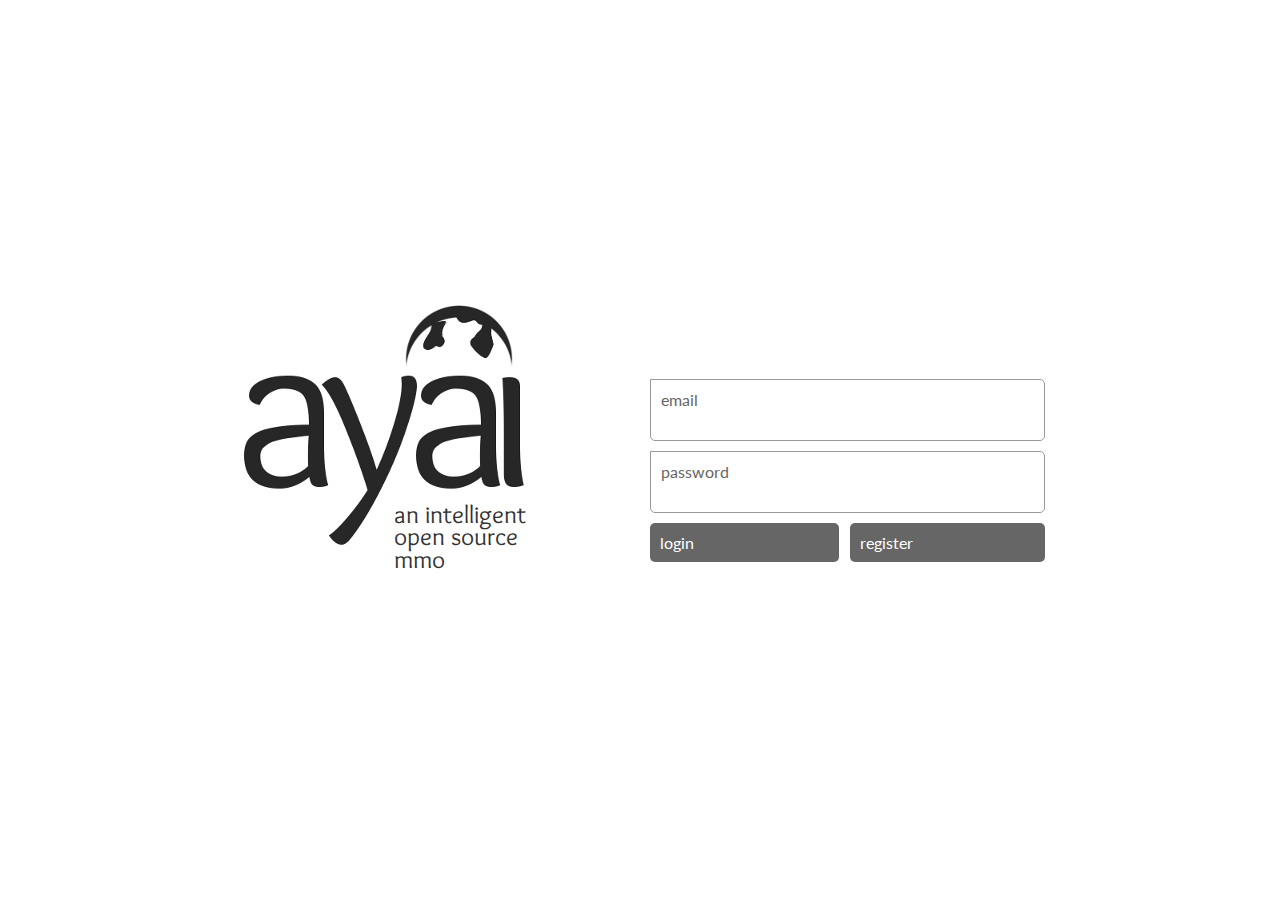
==== editor-tmp/ayai/index.html @ d41b857f "Merge branch 'develop' into inventory" ====
<!doctype html>
<html>
	<head>
		<title>Ayai</title>
		<link href='//fonts.googleapis.com/css?family=Overlock:400,700' rel='stylesheet' type='text/css'>
		<link href='//fonts.googleapis.com/css?family=Lato:400,700' rel='stylesheet' type='text/css'>
		<style>


.login-page {
	display: block;
}

.accounts, .player-content, .admin-content {
	display: none;
}


*, *:before, *:after {
 	-moz-box-sizing: border-box; -webkit-box-sizing: border-box; box-sizing: border-box;	
 }
 
 div { 
 	font-size: 13px;
 }

body {
	color: #333;
	margin: 0;
	font-family: "Lato", sans-serif;
}

body,html,.container,.login-page, table{ 
	height:100%;
}

.container { 
	width: 80%;
	margin: 20px auto 0 auto;
}

.header { 
	height: 100px;
}

.accounts .logo {
	float:left;
	position: relative;
	left: -10px;
}

.menu { 
	line-height: 100px;
	float: right;
}

.links a {
	font-family: "Overlock";
	font-size: 18px;
	font-weight: 700;
	margin-left: 10px;
	
}

a {
	text-decoration: none;
}

a:hover {
	text-decoration: underline;
}

h2 { 
	font-family: "Overlock";
	margin: 0 0 15px 0;
	padding: 0;
}

.content { 
	clear: both;
}

.accounts .side { 
	width: 27%;
	padding-right: 20px;
	float: left;
}

.overview { 
	margin-bottom: 15px;
}

.overview span {
	font-weight: 700;
}

.main {
	width: 73%;
	float: left;
}

.main .label {
	float: left;
	width: 18%;
	padding: 10px;
}

.main input {
	float:left;
	width: 82%;
	padding: 10px;
	border: 1px solid #555;
	outline: none;
}

.main textarea {
	float:left;
	width: 82%;
	padding: 10px;
	border: 1px solid #555;
}

.footer {
	text-align: center;
	padding-top: 25px;
	clear: both;
}

.selection > div {
	padding: 10px;
	border: 1px solid #ccc;
	border-radius: 5px;
	border-top-left-radius: 0;
	margin-bottom: 10px;
	transition: background .4s;
	cursor: pointer;
}

.selection > div:hover {
	background: #eee;
}

.updates > div {
	margin-bottom: 8px;
}

.navigation a {
	display: block;
	font-size: 15px;
}

.navigation h2:first-child { margin: 0 0 5px 0; }
.navigation h2 {
	margin: 10px 0 5px 0;
}

.char .name {
	font-size: 16px;
	font-weight: 700;
}

.login-page .main { 
	float: left;
	width: 50%;
}

.login-page .logo {
	
}

.login-page .side {
	position:relative;
	float: right;
	width: 50%;
	padding-left: 10px;
	top: 80px;
	-webkit-touch-callout: none;
	-webkit-user-select: none;
	-khtml-user-select: none;
	-moz-user-select: none;
	-ms-user-select: none;
	user-select: none;
}

.login-page .subtext {
	font-family: "Overlock";
	font-size: 25px;
	margin: 10px 0;
	position: relative;
	top: -61px;
	right: -158px;
	width: 180px;
	line-height: 90%;
}

.login-page .intro {
	font-size: 14px;
	position: relative;
	top: -55px;
	left: 15px;
	width: 300px;
}

.login-page .side input {
	border: 0px;
	background: none;
	font-size: 16px;
	color: #666666;
	width: 78%;
	font-family: "Lato", sans-serif;
	outline: none;
} 

.login-page .side > div {
	width: 100%;
	background: #fff;
	margin-bottom: 10px;
	border-radius: 5px;
	border-top-left-radius: 0;
	font-size: 16px;
	color: #666666;
	border: 1px solid #999999;
	padding: 10px;
	cursor: pointer;
}

.login-page .side div span {
	width: 21%;
	display: inline-block;
}

.login-page .button{
	display:inline-block;
	background: #666666;
	margin-bottom: 10px;
	border-radius: 5px;
	font-size: 16px;
	color: #fff;
	padding: 10px;
	width: 48%;
	cursor: pointer;
	transition: background .3s;
}

.login-page .button:hover {
	background: #888;
}

.login-page .register {
	position: absolute;
	right: 0;
}

.login-page .login {
}

table {
	width: 815px;
	margin: auto;
}

td { vertical-align: middle; }


		</style>
	</head>
	<body>

		<div class="container">
			<div class="login-page">
				<table><tr><td>
					<div class="content">
						<div class="main">
							<div class="logo">
								<img src="splashlogo.png">
							</div>
							<div class="subtext">
								an intelligent open source mmo
							</div>
							<!--<div class="intro">
								Lorem ipsum dolor sit amet, consectetur adipiscing elit. Etiam eu ante lorem. Ut pulvinar tristique odio eget sagittis. Vestibulum felis augue, lacinia sed ultricies quis, ultrices in lectus. 
							</div>-->
						</div>
						<div class="side">
							<div class="email">
								<span>email</span>
								<input class="email-input" type="text"></input>
							</div>
							<div class="password">
								<span>password</span>
								<input class="pw-input" type="password"></input>
							</div>
							<span class="login button">
								login
							</span>
							<span class="register button">
								register
							</span>
						</div>
					</div>
				</td></tr></table>
			</div>
			<div class="accounts">
				<div class="header">
					<div class="logo"><img src="header.png"></div>
					<div class="menu">
						<div class="links">
							<a href="#">messages (0)</a>
							<a href="#game">game</a>
							<a href="#admin">admin</a>
							<a href="#">settings</a>
							<a href="#logout">logout</a>
						</div>
					</div>
				</div>
				<div class="content admin-content">
					<div class="side">
						<div class="navigation">
							<h2>game</h2>
							<a href="#">spells</a>
							<a href="#">items</a>
							<a href="#">npcs</a>
							<a href="#">maps</a>
							<h2>community</h2>
							<a href="#">users</a>
							<a href="#">groups</a>
							<a href="#">banlist</a>
							<a href="#">tickets</a>
						</div>
					</div>
					<div class="main">
						<div>
							<span class="label">Field</span>
							<input type="text"></input>
						</div>
						<div>
							<span class="label">Field</span>
							<textarea></textarea>
						</div>
					</div>
				</div>
				<div class="content player-content">
					<div class="side">
						<div class="overview">
							<h2>overview</h2>
							<div class="game"><span>Game:</span> Ayai (1.2)</div>
							<div class="revision"><span>Last Revision:</span> January 5, 2014</div>

							<div class="server"><span>Server:</span> US East</div>
							<div class="players"><span>Players online:</span> 237</div>
						</div>
						<div class="updates">
							<h2>latest updates</h2>
							<div>
								Bandit's (NPC) health raised from 150 to 175.
							</div>
							<div>
								Salvage's (NPC) walking speed increased by 20%.
							</div>
							<div>
								<a>View all recent updates (7 since your last login)</a>
							</div>
						</div>
					</div>
					<div class="main">
						<div class="selection">
							<h2>character selection</h2>
							<div class="char">
								<div class="icon"></div>
								<div class="name">Orunin</div>
								<div class="info">Level 15 Paladin</div>
							</div>
							<div class="char">
								<div class="icon"></div>
								<div class="name">Torle</div>
								<div class="info">Level 15 Druid</div>
							</div>
							<div class="new">
								<div class="plus"></div>
								<div class="text">Create a new character...</div>
							</div>
						</div>
					</div>
				</div>
				<div class="footer">
					<a href="#">about</a> &ndash;
					<a href="#">github</a> &ndash;
					<a href="#">change log</a> &ndash;
					<a href="#">faq</a> &ndash;
					<a href="#">contact</a>
				</div>
			</div>
		</div>

		<script src="//ajax.googleapis.com/ajax/libs/jquery/2.0.3/jquery.min.js"></script>
		<script>
			$links = $(".links a");
			$registerBtn = $(".register.button");
			$loginBtn = $(".login.button");

			$emailInput = $(".email-input");
			$passwordInput = $(".pw-input");

			$loginDivs = $(".login-page .side div");

			$links.on("click", function(evt) {
				var $this = $(this);
				var hash = $this.attr("href");
				location.hash = hash;
				if(hash == "#game"){
					$(".login-page").css("display", "none");
					$(".admin-content").css("display", "none");
					$(".accounts").css("display", "block");
					$(".player-content").css("display", "block");
				} else if (hash == "#admin") {
					$(".login-page").css("display", "none");
					$(".player-content").css("display", "none");
					$(".accounts").css("display", "block");
					$(".admin-content").css("display", "block");
				} else if (hash == "#logout") {
					$(".login-page").css("display", "block");
					$(".player-content").css("display", "none");
					$(".accounts").css("display", "none");
					$(".admin-content").css("display", "none");
				}

				evt.preventDefault();
			});

			$loginDivs.click(function(evt) {
				var $this = $(this);
				$this.find("input").focus();
			});

			$loginBtn.click(function(evt){
				evt.preventDefault();
				var info = {
					email: $emailInput.val(),
					password: $passwordInput.val()
				}
				var hash = makeBaseAuth(info);
			
				$.ajax({
					type:"POST",
					url: "/login",
					beforeSend: function(xhr) {
						xhr.setRequestHeader("Authorization", hash);
					},
					success: function(data) {
						console.log(data);
					}
				});
			});

			$registerBtn.click(function(evt){
				evt.preventDefault();
				var info = {
					email: $emailInput.val(),
					password: $passwordInput.val()
				}
				$.post("/register", info, function(data){
					console.log(data);
				});
			});

			function makeBaseAuth(info) {
			  var tok = info.email + ':' + info.password;
			  var hash = btoa(tok);
			  return "Basic " + hash;
			}

			function goToPage(hash) {

			}
		</script>
	</body>
</html>
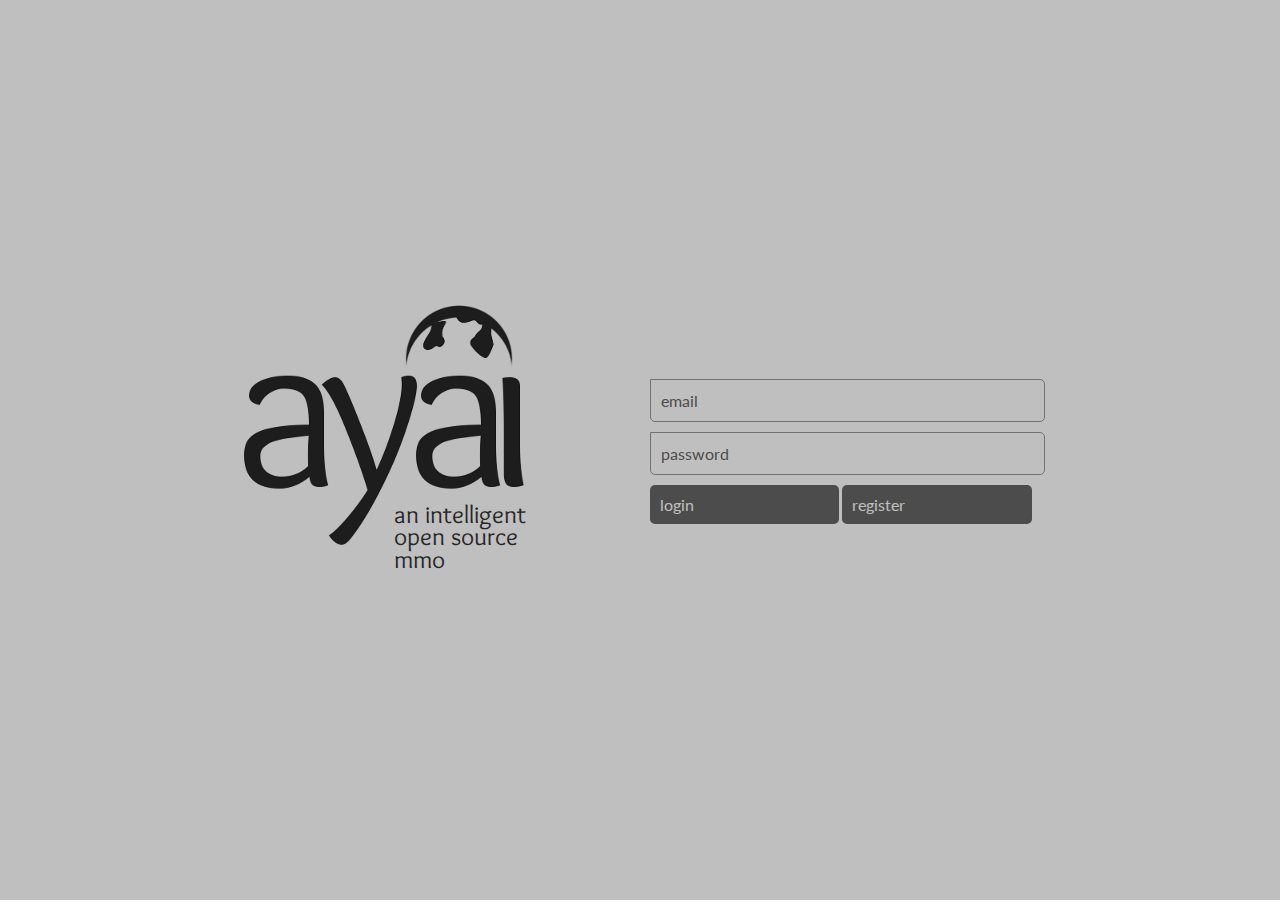
==== commit d22d6fc5: "settings modal" ====
--- a/editor-tmp/ayai/index.html
+++ b/editor-tmp/ayai/index.html
@@ -4,267 +4,42 @@
 		<title>Ayai</title>
 		<link href='//fonts.googleapis.com/css?family=Overlock:400,700' rel='stylesheet' type='text/css'>
 		<link href='//fonts.googleapis.com/css?family=Lato:400,700' rel='stylesheet' type='text/css'>
+		<link href='css/main.css' rel='stylesheet' type='text/css'>
 		<style>
-
-
-.login-page {
-	display: block;
-}
-
-.accounts, .player-content, .admin-content {
-	display: none;
-}
-
-
-*, *:before, *:after {
- 	-moz-box-sizing: border-box; -webkit-box-sizing: border-box; box-sizing: border-box;	
- }
- 
- div { 
- 	font-size: 13px;
- }
-
-body {
-	color: #333;
-	margin: 0;
-	font-family: "Lato", sans-serif;
-}
-
-body,html,.container,.login-page, table{ 
-	height:100%;
-}
-
-.container { 
-	width: 80%;
-	margin: 20px auto 0 auto;
-}
-
-.header { 
-	height: 100px;
-}
-
-.accounts .logo {
-	float:left;
-	position: relative;
-	left: -10px;
-}
-
-.menu { 
-	line-height: 100px;
-	float: right;
-}
-
-.links a {
-	font-family: "Overlock";
-	font-size: 18px;
-	font-weight: 700;
-	margin-left: 10px;
-	
-}
-
-a {
-	text-decoration: none;
-}
-
-a:hover {
-	text-decoration: underline;
-}
-
-h2 { 
-	font-family: "Overlock";
-	margin: 0 0 15px 0;
-	padding: 0;
-}
-
-.content { 
-	clear: both;
-}
-
-.accounts .side { 
-	width: 27%;
-	padding-right: 20px;
-	float: left;
-}
-
-.overview { 
-	margin-bottom: 15px;
-}
-
-.overview span {
-	font-weight: 700;
-}
-
-.main {
-	width: 73%;
-	float: left;
-}
-
-.main .label {
-	float: left;
-	width: 18%;
-	padding: 10px;
-}
-
-.main input {
-	float:left;
-	width: 82%;
-	padding: 10px;
-	border: 1px solid #555;
-	outline: none;
-}
-
-.main textarea {
-	float:left;
-	width: 82%;
-	padding: 10px;
-	border: 1px solid #555;
-}
-
-.footer {
-	text-align: center;
-	padding-top: 25px;
-	clear: both;
-}
-
-.selection > div {
-	padding: 10px;
-	border: 1px solid #ccc;
-	border-radius: 5px;
-	border-top-left-radius: 0;
-	margin-bottom: 10px;
-	transition: background .4s;
-	cursor: pointer;
-}
-
-.selection > div:hover {
-	background: #eee;
-}
-
-.updates > div {
-	margin-bottom: 8px;
-}
-
-.navigation a {
-	display: block;
-	font-size: 15px;
-}
-
-.navigation h2:first-child { margin: 0 0 5px 0; }
-.navigation h2 {
-	margin: 10px 0 5px 0;
-}
-
-.char .name {
-	font-size: 16px;
-	font-weight: 700;
-}
-
-.login-page .main { 
-	float: left;
-	width: 50%;
-}
-
-.login-page .logo {
-	
-}
-
-.login-page .side {
-	position:relative;
-	float: right;
-	width: 50%;
-	padding-left: 10px;
-	top: 80px;
-	-webkit-touch-callout: none;
-	-webkit-user-select: none;
-	-khtml-user-select: none;
-	-moz-user-select: none;
-	-ms-user-select: none;
-	user-select: none;
-}
-
-.login-page .subtext {
-	font-family: "Overlock";
-	font-size: 25px;
-	margin: 10px 0;
-	position: relative;
-	top: -61px;
-	right: -158px;
-	width: 180px;
-	line-height: 90%;
-}
-
-.login-page .intro {
-	font-size: 14px;
-	position: relative;
-	top: -55px;
-	left: 15px;
-	width: 300px;
-}
-
-.login-page .side input {
-	border: 0px;
-	background: none;
-	font-size: 16px;
-	color: #666666;
-	width: 78%;
-	font-family: "Lato", sans-serif;
-	outline: none;
-} 
-
-.login-page .side > div {
-	width: 100%;
-	background: #fff;
-	margin-bottom: 10px;
-	border-radius: 5px;
-	border-top-left-radius: 0;
-	font-size: 16px;
-	color: #666666;
-	border: 1px solid #999999;
-	padding: 10px;
-	cursor: pointer;
-}
-
-.login-page .side div span {
-	width: 21%;
-	display: inline-block;
-}
-
-.login-page .button{
-	display:inline-block;
-	background: #666666;
-	margin-bottom: 10px;
-	border-radius: 5px;
-	font-size: 16px;
-	color: #fff;
-	padding: 10px;
-	width: 48%;
-	cursor: pointer;
-	transition: background .3s;
-}
-
-.login-page .button:hover {
-	background: #888;
-}
-
-.login-page .register {
-	position: absolute;
-	right: 0;
-}
-
-.login-page .login {
-}
-
-table {
-	width: 815px;
-	margin: auto;
-}
-
-td { vertical-align: middle; }
-
-
 		</style>
 	</head>
 	<body>
+
+
+		<div class="modals">
+			<div class="forgotpw">
+				<h2>password recovery</h2>
+				<div>Enter your e-mail address below and we will send you an email that will tell you how to change your password.</div>
+				<div class="password primary-input">
+					<span>email</span>
+					<input class="email-input" type="text"></input>
+				</div>
+				<span class="primary-button">
+					send
+				</span>
+			</div>
+
+
+			<div class="settings">
+				<h2>account settings</h2>
+				<div class="password primary-input">
+					<span>email</span>
+					<input class="email-input" type="text"></input>
+				</div>
+				<div class="password primary-input">
+					<span>password</span>
+					<input class="pw-input" type="password"></input>
+				</div>
+				<span class="primary-button">
+					save
+				</span>
+			</div>
+		</div>
 
 		<div class="container">
 			<div class="login-page">
@@ -282,63 +57,128 @@
 							</div>-->
 						</div>
 						<div class="side">
-							<div class="email">
+							<div class="primary-input email">
 								<span>email</span>
 								<input class="email-input" type="text"></input>
 							</div>
-							<div class="password">
+							<div class="primary-input password">
 								<span>password</span>
 								<input class="pw-input" type="password"></input>
 							</div>
-							<span class="login button">
+							<span class="primary-button login button">
 								login
 							</span>
-							<span class="register button">
+							<span class="primary-button register button">
 								register
 							</span>
 						</div>
 					</div>
 				</td></tr></table>
 			</div>
+			
+
+
+
+
 			<div class="accounts">
 				<div class="header">
-					<div class="logo"><img src="header.png"></div>
+					<div class="logo"><img src="header.png"></div>					
+					<div class="search">
+						<input></input>
+						<div class="results">
+							<div><span>Lorem</span> (item)</div>
+							<div><span>Lorem</span> (item)</div>
+							<div><span>Lorem</span> (item)</div>
+							<div><span>Lorem</span> (item)</div>
+							<div><span>Lorem</span> (item)</div>
+						</div>
+					</div>
 					<div class="menu">
 						<div class="links">
-							<a href="#">messages (0)</a>
 							<a href="#game">game</a>
 							<a href="#admin">admin</a>
-							<a href="#">settings</a>
+							<a href="#settings">settings</a>
 							<a href="#logout">logout</a>
 						</div>
 					</div>
 				</div>
+				
+
+
+
+
 				<div class="content admin-content">
 					<div class="side">
 						<div class="navigation">
 							<h2>game</h2>
+							<a href="#">npc</a>
+							<a href="#">items</a>
+							<a href="#">props</a>
+							<a href="#">classes</a>
 							<a href="#">spells</a>
-							<a href="#">items</a>
-							<a href="#">npcs</a>
-							<a href="#">maps</a>
+							<a href="#">effects</a>
+							<a href="#">factions</a>
+							<a href="#">quests</a>
+							<a href="#">rooms</a>
+							<h2>assets</h2>
+							<a href="#">spritesheets</a>
+							<a href="#">tilesheets</a>
 							<h2>community</h2>
 							<a href="#">users</a>
 							<a href="#">groups</a>
-							<a href="#">banlist</a>
-							<a href="#">tickets</a>
+							<a href="#">analytics</a>
 						</div>
 					</div>
 					<div class="main">
-						<div>
-							<span class="label">Field</span>
-							<input type="text"></input>
-						</div>
-						<div>
-							<span class="label">Field</span>
+						<h2>frostbolt</h2>
+						<div class="breadcrumb">
+							<a href="#">home</a>&nbsp;>&nbsp;
+							<a href="#">spells</a>&nbsp;>&nbsp;
+							<a href="#">frostbolt</a>
+						</div>
+						<div>
+							<span class="label">Name</span>
+							<input type="text"></input>
+						</div>
+						<div>
+							<span class="label">Description</span>
 							<textarea></textarea>
 						</div>
-					</div>
-				</div>
+						<div>
+							<span class="label">Icon</span>
+							<input type="text"></input>
+						</div>
+						<div>
+							<span class="label">Description</span>
+							<input type="text"></input>
+						</div>
+						<div>
+							<span class="label">Damage</span>
+							<input type="text"></input>
+						</div>
+						<div>
+							<span class="label">Damage Type</span>
+							<input type="text"></input>
+						</div>
+						<div>
+							<span class="label">Targetting</span>
+							<input type="text"></input>
+						</div>
+						<div>
+							<span class="label">Effects</span>
+							<input type="text"></input>
+						</div>
+						<div>
+							<span class="label">Range</span>
+							<input type="text"></input>
+						</div>
+					</div>
+				</div>
+
+
+
+
+
 				<div class="content player-content">
 					<div class="side">
 						<div class="overview">
@@ -363,8 +203,8 @@
 						</div>
 					</div>
 					<div class="main">
-						<div class="selection">
-							<h2>character selection</h2>
+						<h2>character selection</h2>
+						<div class="selection">	
 							<div class="char">
 								<div class="icon"></div>
 								<div class="name">Orunin</div>
@@ -382,6 +222,11 @@
 						</div>
 					</div>
 				</div>
+
+
+
+
+
 				<div class="footer">
 					<a href="#">about</a> &ndash;
 					<a href="#">github</a> &ndash;
@@ -393,85 +238,6 @@
 		</div>
 
 		<script src="//ajax.googleapis.com/ajax/libs/jquery/2.0.3/jquery.min.js"></script>
-		<script>
-			$links = $(".links a");
-			$registerBtn = $(".register.button");
-			$loginBtn = $(".login.button");
-
-			$emailInput = $(".email-input");
-			$passwordInput = $(".pw-input");
-
-			$loginDivs = $(".login-page .side div");
-
-			$links.on("click", function(evt) {
-				var $this = $(this);
-				var hash = $this.attr("href");
-				location.hash = hash;
-				if(hash == "#game"){
-					$(".login-page").css("display", "none");
-					$(".admin-content").css("display", "none");
-					$(".accounts").css("display", "block");
-					$(".player-content").css("display", "block");
-				} else if (hash == "#admin") {
-					$(".login-page").css("display", "none");
-					$(".player-content").css("display", "none");
-					$(".accounts").css("display", "block");
-					$(".admin-content").css("display", "block");
-				} else if (hash == "#logout") {
-					$(".login-page").css("display", "block");
-					$(".player-content").css("display", "none");
-					$(".accounts").css("display", "none");
-					$(".admin-content").css("display", "none");
-				}
-
-				evt.preventDefault();
-			});
-
-			$loginDivs.click(function(evt) {
-				var $this = $(this);
-				$this.find("input").focus();
-			});
-
-			$loginBtn.click(function(evt){
-				evt.preventDefault();
-				var info = {
-					email: $emailInput.val(),
-					password: $passwordInput.val()
-				}
-				var hash = makeBaseAuth(info);
-			
-				$.ajax({
-					type:"POST",
-					url: "/login",
-					beforeSend: function(xhr) {
-						xhr.setRequestHeader("Authorization", hash);
-					},
-					success: function(data) {
-						console.log(data);
-					}
-				});
-			});
-
-			$registerBtn.click(function(evt){
-				evt.preventDefault();
-				var info = {
-					email: $emailInput.val(),
-					password: $passwordInput.val()
-				}
-				$.post("/register", info, function(data){
-					console.log(data);
-				});
-			});
-
-			function makeBaseAuth(info) {
-			  var tok = info.email + ':' + info.password;
-			  var hash = btoa(tok);
-			  return "Basic " + hash;
-			}
-
-			function goToPage(hash) {
-
-			}
-		</script>
+		<script src="js/main.js"></script>
 	</body>
-</html>+</html>
--- a/editor-tmp/ayai/css/main.css
+++ b/editor-tmp/ayai/css/main.css
@@ -0,0 +1,356 @@
+a {
+	color: #028302;
+	transition: color .25s, text-shadow .25s;
+	text-decoration: none;
+	text-shadow: 1px 1px 2px rgba(18,85,18,0); 
+}
+
+a:hover {
+	color: #125512;
+	text-shadow: 1px 1px 3px rgba(18,85,18,0.25); 
+}
+
+.login-page {
+	display: block;
+}
+
+.accounts, .player-content, .admin-content {
+	display: none;
+}
+
+*, *:before, *:after {
+ 	-moz-box-sizing: border-box; -webkit-box-sizing: border-box; box-sizing: border-box;	
+ }
+ 
+ div { 
+ 	font-size: 13px;
+ }
+
+body {
+	color: #333;
+	margin: 0;
+	font-family: "Lato", sans-serif;
+}
+
+body,html,.container,.login-page, table{ 
+	height:100%;
+}
+
+.modals {
+	position: absolute;
+	top: 0;
+	right: 0;
+	width: 100%;
+	height: 100%;
+	background: rgba(0,0,0,0.25);
+	display: flex;
+	justify-content: center;
+	align-items: center;
+	z-index: 5000;
+}
+
+.modals > div {
+	border-radius: 5px;
+	border-top-left-radius: 0;
+	background: rgba(255,255,255,0.95);
+	width: 50%;
+	margin: 0 auto;
+	padding: 15px;
+	display: none;
+}
+
+.modals > div div {
+	margin: 10px 0;
+}
+
+.container { 
+	width: 80%;
+	margin: 20px auto 0 auto;
+}
+
+.header { 
+	height: 100px;
+}
+
+.accounts .logo {
+	float:left;
+	position: relative;
+	left: -10px;
+	margin-right: 10px;
+	width: 120px;
+}
+
+.accounts .search {
+	float: left;
+	position: relative;
+	width: calc(100% - 394px);
+	line-height: 100px;
+}
+
+.accounts .search input {
+	width: 100%;
+	padding:10px;
+	border: 1px solid #999;
+	border-radius: 5px;
+	border-top-left-radius: 0;
+	outline: none;
+	font-family: "Lato", sans-serif;
+	display:none;
+}
+
+.accounts .search .results {
+	position: absolute;
+	width: 100%;
+	padding: 0;
+	border: 1px solid #999;
+	border-radius: 5px;
+	line-height: normal;
+	top: 69px;
+	opacity: 0;
+	overflow: hidden;
+	pointer-events: none;
+	transition: top .25s, opacity .25s;
+}
+
+.accounts .search .results > div {
+	padding: 10px;
+	background: rgba(255,255,255,.9);
+	transition: background .25s;
+	cursor: pointer;
+}
+
+.accounts .search .results > div:hover {
+	background: rgba(230,230,230,.9);
+}
+
+
+.accounts .search .results span {
+	font-weight: 700;
+}
+
+.menu { 
+	line-height: 100px;
+	float: right;
+	width: 254px;
+	margin-left:10px;
+}
+
+.links a {
+	font-family: "Overlock";
+	font-size: 18px;
+	font-weight: 700;
+	margin-left: 10px;
+	
+}
+
+h2 { 
+	font-family: "Overlock";
+	margin: 0 0 15px 0;
+	padding: 0;
+}
+
+.content { 
+	clear: both;
+}
+
+.accounts .side { 
+	width: 27%;
+	padding-right: 20px;
+	float: left;
+}
+
+.overview { 
+	margin-bottom: 15px;
+}
+
+.overview span {
+	font-weight: 700;
+}
+
+.main {
+	width: 73%;
+	float: left;
+}
+
+.main .label {
+	float: left;
+	width: 18%;
+	padding: 10px 0;
+}
+
+.admin-content .main {
+	width: calc(100% - 140px);
+}
+
+.admin-content .side {
+	width: 140px;
+}
+
+.admin-content .main h2 {
+	font-size: 24px;
+	margin: 0;
+}
+
+.admin-content .breadcrumb {
+	margin-bottom: 10px;
+}
+
+.main input, .main textarea {
+	float:left;
+	width: 82%;
+	padding: 10px;
+	border: 1px solid #999;
+	border-radius: 5px;
+	border-top-left-radius: 0;
+	outline: none;
+	transition: border .5s;
+	font-family: "Lato", sans-serif;
+}
+
+.main input:hover, .main textarea:hover,
+.main input:focus, .main textarea:focus {
+	border: 1px solid #222;
+}
+
+.footer {
+	text-align: center;
+	padding-top: 25px;
+	clear: both;
+}
+
+.selection > div {
+	padding: 10px;
+	border: 1px solid #ccc;
+	border-radius: 5px;
+	border-top-left-radius: 0;
+	margin-bottom: 10px;
+	transition: background .4s;
+	cursor: pointer;
+}
+
+.selection > div:hover {
+	background: #eee;
+}
+
+.updates > div {
+	margin-bottom: 8px;
+}
+
+.navigation a {
+	display: block;
+	font-size: 15px;
+}
+
+.navigation h2:first-child { margin: 0 0 5px 0; }
+.navigation h2 {
+	margin: 10px 0 5px 0;
+}
+
+.char .name {
+	font-size: 16px;
+	font-weight: 700;
+}
+
+.login-page .main { 
+	float: left;
+	width: 50%;
+}
+
+.login-page .logo {
+	
+}
+
+.login-page .side {
+	position:relative;
+	float: right;
+	width: 50%;
+	padding-left: 10px;
+	top: 80px;
+	-webkit-touch-callout: none;
+	-webkit-user-select: none;
+	-khtml-user-select: none;
+	-moz-user-select: none;
+	-ms-user-select: none;
+	user-select: none;
+}
+
+.login-page .subtext {
+	font-family: "Overlock";
+	font-size: 25px;
+	margin: 10px 0;
+	position: relative;
+	top: -61px;
+	right: -158px;
+	width: 180px;
+	line-height: 90%;
+}
+
+.login-page .intro {
+	font-size: 14px;
+	position: relative;
+	top: -55px;
+	left: 15px;
+	width: 300px;
+}
+
+.primary-input input {
+	border: 0px;
+	background: none;
+	font-size: 16px;
+	color: #666666;
+	width: calc(100% - 100px);
+	font-family: "Lato", sans-serif;
+	outline: none;
+} 
+
+.primary-input {
+	width: 100%;
+	background: #fff;
+	margin-bottom: 10px;
+	border-radius: 5px;
+	border-top-left-radius: 0;
+	font-size: 16px;
+	color: #666666;
+	border: 1px solid #999999;
+	padding: 10px;
+	cursor: pointer;
+}
+
+.primary-input span {
+	width: 90px;
+	display: inline-block;
+}
+
+.primary-button {
+	display:inline-block;
+	background: #666666;
+	border-radius: 5px;
+	font-size: 16px;
+	color: #fff;
+	padding: 10px;
+	width: 48%;
+	cursor: pointer;
+	transition: background .3s;
+}
+
+.primary-button:hover {
+	background: #888;
+}
+
+.primary-button.right {
+	position: absolute;
+	right: 0;
+}
+
+.login-page .login {
+}
+
+table {
+	width: 815px;
+	margin: auto;
+}
+
+td { 
+	vertical-align: middle; 
+}
+
